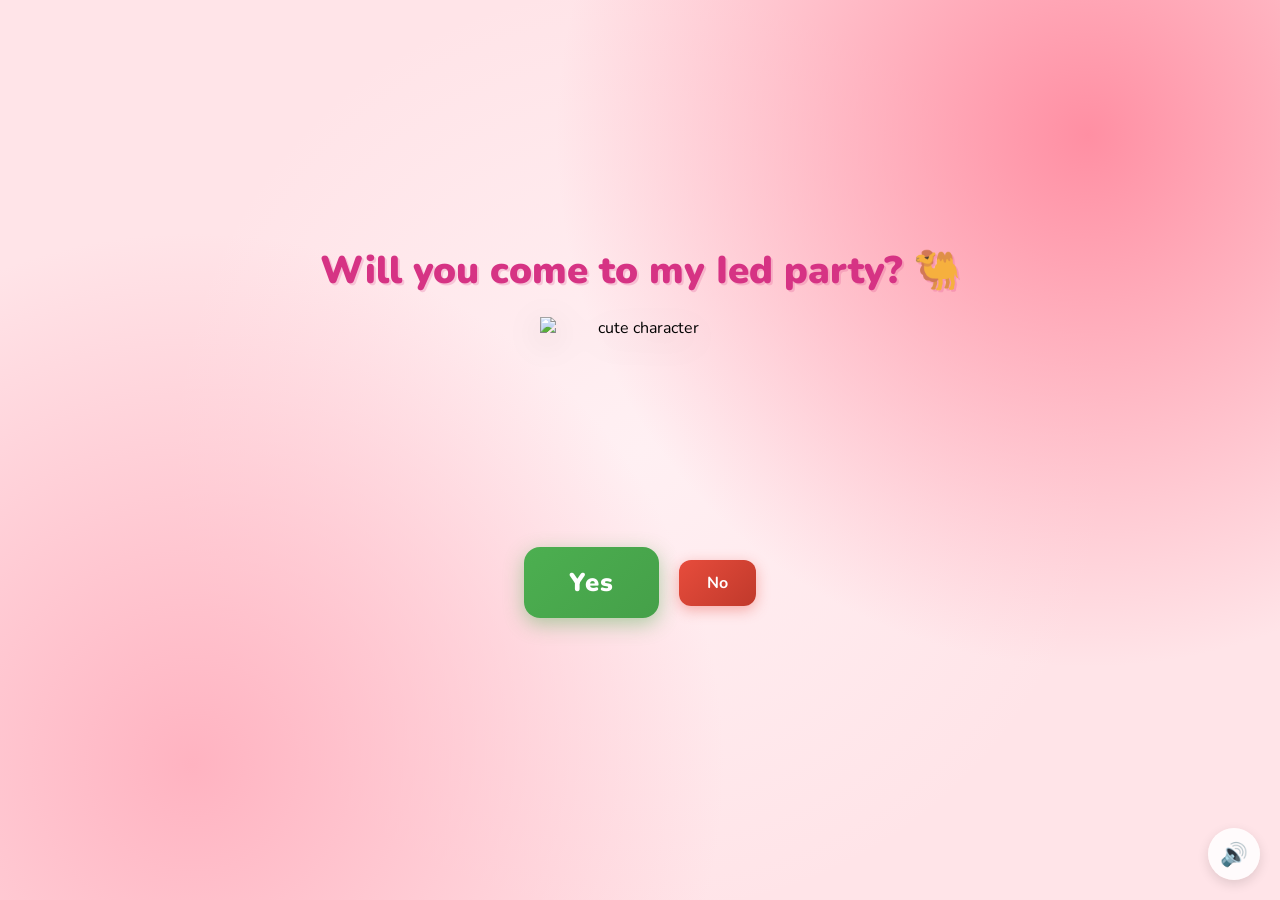
==== index.html @ f932e1ed "Add files via upload" ====
<!DOCTYPE html>
<html lang="en">

<head>
  <meta charset="UTF-8">
  <meta name="viewport" content="width=device-width, initial-scale=1.0">
  <title>Will you come to my Ied party? 🐫</title>
  <link rel="preconnect" href="https://fonts.googleapis.com">
  <link href="https://fonts.googleapis.com/css2?family=Nunito:wght@400;700;800;900&display=swap" rel="stylesheet">
  <link rel="stylesheet" href="style.css">
</head>

<body>
  <div class="hearts-bg"></div>

  <div class="container">
    <h1>Will you come to my Ied party? 🐫</h1>

    <div class="gif-container">
      <img id="cat-gif" src="https://media.tenor.com/EBV7OT7ACfwAAAAj/u-u-qua-qua-u-quaa.gif" alt="cute character">
    </div>

    <div class="buttons">
      <button id="yes-btn" onclick="handleYesClick()">Yes</button>
      <button id="no-btn" onclick="handleNoClick()">No</button>
    </div>
    <div id="tease-toast"></div>
  </div>

  <audio id="bg-music" loop autoplay muted>
    <source src="music/beabadoobee - Glue Song (Lyrics).mp3" type="audio/mpeg">
  </audio>

  <button id="music-toggle" onclick="toggleMusic()" title="Toggle music">🔊</button>

  <script src="script.js"></script>
</body>

</html>
---- style.css ----
* {
  margin: 0;
  padding: 0;
  box-sizing: border-box;
}

body {
  background-color: #FFE4E8;
  font-family: 'Nunito', sans-serif;
  min-height: 100vh;
  display: flex;
  justify-content: center;
  align-items: center;
  overflow: hidden;
  background-image:
    radial-gradient(circle at 15% 85%, #ffb3c1 0%, transparent 40%),
    radial-gradient(circle at 85% 15%, #ff8fa3 0%, transparent 40%),
    radial-gradient(circle at 50% 50%, #fff0f3 0%, transparent 60%);
}

/* Floating hearts background */
.hearts-bg {
  position: fixed;
  top: 0;
  left: 0;
  right: 0;
  bottom: 0;
  pointer-events: none;
  z-index: 0;
  overflow: hidden;
}

.hearts-bg::before,
.hearts-bg::after {
  content: '🕌🕋🤲🌙☪︎☪️🕋';
  position: absolute;
  font-size: 1.5rem;
  opacity: 0.15;
  animation: floatHearts 12s linear infinite;
  white-space: nowrap;
  top: 100%;
  left: 10%;
}

.hearts-bg::after {
  animation-delay: 6s;
  left: 60%;
  content: '🕌🕋🤲🌙☪︎☪️🕋';
}

@keyframes floatHearts {
  from {
    transform: translateY(0);
    opacity: 0.15;
  }

  to {
    transform: translateY(-110vh);
    opacity: 0;
  }
}

.container {
  position: relative;
  z-index: 1;
  text-align: center;
  padding: 40px 20px;
}

h1 {
  font-size: 2.4rem;
  color: #d63384;
  font-weight: 900;
  margin-bottom: 20px;
  text-shadow: 2px 2px 0px rgba(214, 51, 132, 0.2);
  animation: wiggle 2s ease-in-out infinite;
}

@keyframes wiggle {

  0%,
  100% {
    transform: rotate(-1deg);
  }

  50% {
    transform: rotate(1deg);
  }
}

.gif-container {
  margin: 20px auto;
  display: flex;
  justify-content: center;
}

#cat-gif {
  width: 200px;
  height: 200px;
  object-fit: contain;
  filter: drop-shadow(0 8px 16px rgba(0, 0, 0, 0.15));
  transition: opacity 0.3s ease;
}

.buttons {
  display: flex;
  gap: 20px;
  justify-content: center;
  align-items: center;
  margin-top: 30px;
  flex-wrap: wrap;
}

#yes-btn {
  background: linear-gradient(135deg, #4CAF50, #45a049);
  color: white;
  border: none;
  border-radius: 16px;
  font-size: 1.6rem;
  font-weight: 900;
  font-family: 'Nunito', sans-serif;
  padding: 18px 45px;
  cursor: pointer;
  transition: transform 0.15s, box-shadow 0.15s;
  box-shadow: 0 6px 20px rgba(76, 175, 80, 0.45);
  letter-spacing: 1px;
}

#yes-btn:hover {
  transform: scale(1.06) translateY(-2px);
  box-shadow: 0 10px 28px rgba(76, 175, 80, 0.55);
}

#yes-btn:active {
  transform: scale(0.98);
}

#no-btn {
  background: linear-gradient(135deg, #e74c3c, #c0392b);
  color: white;
  border: none;
  border-radius: 12px;
  font-size: 1rem;
  font-weight: 700;
  font-family: 'Nunito', sans-serif;
  padding: 12px 28px;
  cursor: pointer;
  transition: background 0.2s, left 0.25s ease, top 0.25s ease;
  box-shadow: 0 4px 14px rgba(231, 76, 60, 0.4);
}

#no-btn:hover {
  background: linear-gradient(135deg, #c0392b, #a93226);
}


#tease-toast {
  margin-top: 14px;
  font-size: 1rem;
  color: #d63384;
  font-weight: 700;
  font-style: italic;
  opacity: 0;
  transform: translateY(6px);
  transition: opacity 0.3s ease, transform 0.3s ease;
  min-height: 1.5rem;
}

#tease-toast.show {
  opacity: 1;
  transform: translateY(0);
}

/* Music toggle button */
#music-toggle {
  position: fixed;
  bottom: 20px;
  right: 20px;
  background: rgba(255, 255, 255, 0.85);
  border: none;
  border-radius: 50%;
  width: 52px;
  height: 52px;
  font-size: 1.4rem;
  cursor: pointer;
  backdrop-filter: blur(10px);
  box-shadow: 0 4px 12px rgba(0, 0, 0, 0.12);
  transition: transform 0.2s;
  z-index: 100;
}

#music-toggle:hover {
  transform: scale(1.1);
}

/* Yes page specific */
.yes-container h1.yes-title {
  font-size: 2.8rem;
  animation: bounceTitle 0.6s ease infinite alternate;
}

@keyframes bounceTitle {
  from {
    transform: translateY(0) rotate(-1deg);
  }

  to {
    transform: translateY(-12px) rotate(1deg);
  }
}

.yes-message {
  font-size: 1.4rem;
  color: #e91e8c;
  font-weight: 700;
  margin-top: 24px;
  animation: fadeIn 1s ease 0.5s both;
}

@keyframes fadeIn {
  from {
    opacity: 0;
    transform: translateY(10px);
  }

  to {
    opacity: 1;
    transform: translateY(0);
  }
}

.yes-container #cat-gif {
  width: 260px;
  height: 260px;
}
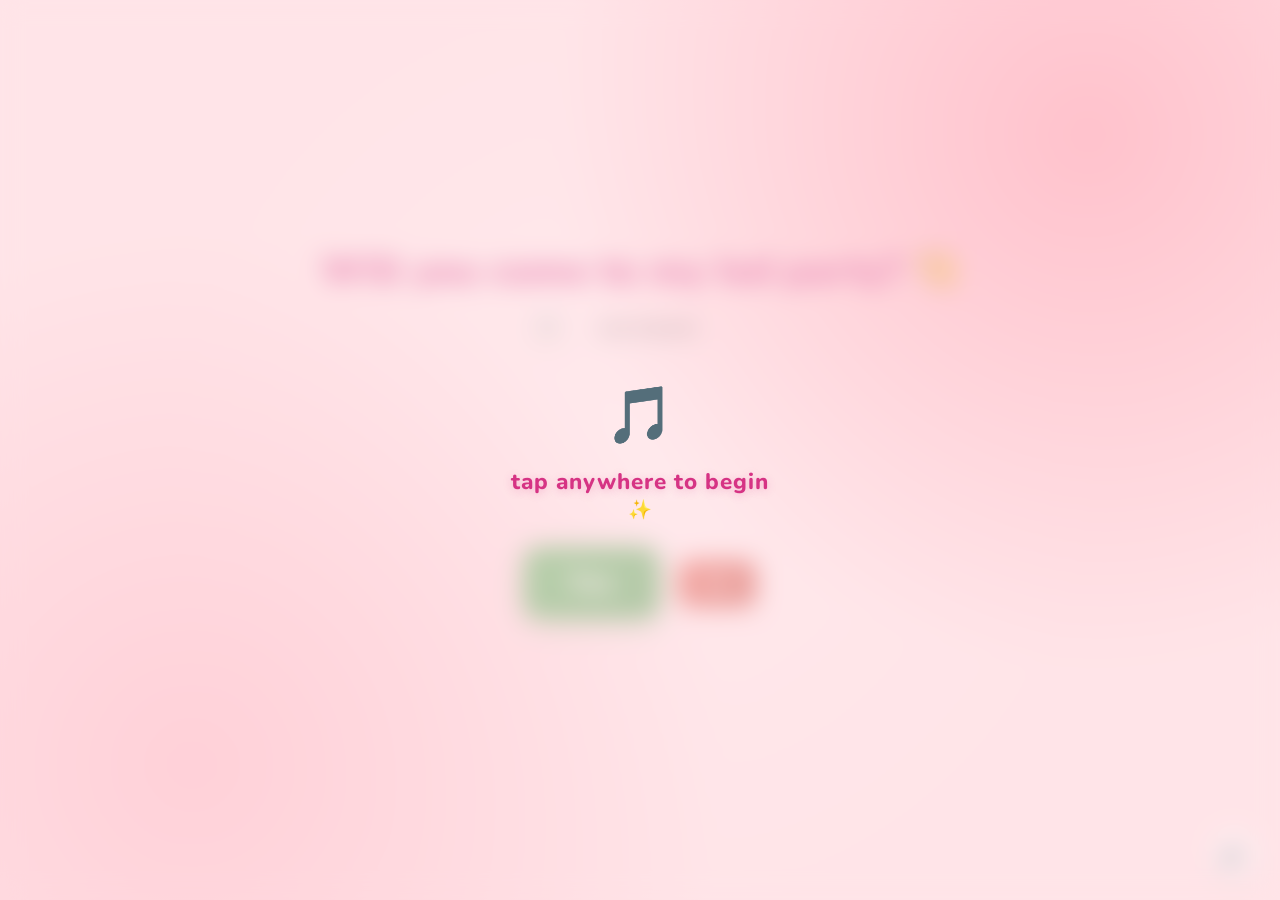
==== commit 6954010b: "Update index.html" ====
--- a/index.html
+++ b/index.html
@@ -11,6 +11,14 @@
 </head>
 
 <body>
+  <div id="start-overlay">
+    <div class="start-overlay-content">
+      <div class="start-icon">🎵</div>
+      <p>tap anywhere to begin</p>
+      <span>✨</span>
+    </div>
+  </div>
+
   <div class="hearts-bg"></div>
 
   <div class="container">
@@ -28,7 +36,7 @@
   </div>
 
   <audio id="bg-music" loop autoplay muted>
-    <source src="music/beabadoobee - Glue Song (Lyrics).mp3" type="audio/mpeg">
+    <source src="beabadoobee - Glue Song (Lyrics).mp3" type="audio/mpeg">
   </audio>
 
   <button id="music-toggle" onclick="toggleMusic()" title="Toggle music">🔊</button>
@@ -36,4 +44,4 @@
   <script src="script.js"></script>
 </body>
 
-</html>+</html>
--- a/style.css
+++ b/style.css
@@ -232,4 +232,52 @@
 .yes-container #cat-gif {
   width: 260px;
   height: 260px;
-}+}
+
+/* Tap to start overlay */
+#start-overlay {
+  position: fixed;
+  inset: 0;
+  z-index: 999;
+  background: rgba(255, 228, 232, 0.6);
+  backdrop-filter: blur(12px);
+  display: flex;
+  align-items: center;
+  justify-content: center;
+  cursor: pointer;
+  transition: opacity 0.5s ease, visibility 0.5s ease;
+}
+
+#start-overlay.hidden {
+  opacity: 0;
+  visibility: hidden;
+  pointer-events: none;
+}
+
+.start-overlay-content {
+  text-align: center;
+  animation: pulseOverlay 1.8s ease-in-out infinite;
+}
+
+.start-icon {
+  font-size: 3.5rem;
+  margin-bottom: 12px;
+}
+
+.start-overlay-content p {
+  font-family: 'Nunito', sans-serif;
+  font-size: 1.4rem;
+  font-weight: 800;
+  color: #d63384;
+  letter-spacing: 1px;
+  text-shadow: 0 2px 8px rgba(214, 51, 132, 0.25);
+}
+
+.start-overlay-content span {
+  font-size: 1.2rem;
+}
+
+@keyframes pulseOverlay {
+  0%, 100% { transform: scale(1); opacity: 1; }
+  50% { transform: scale(1.07); opacity: 0.85; }
+}
